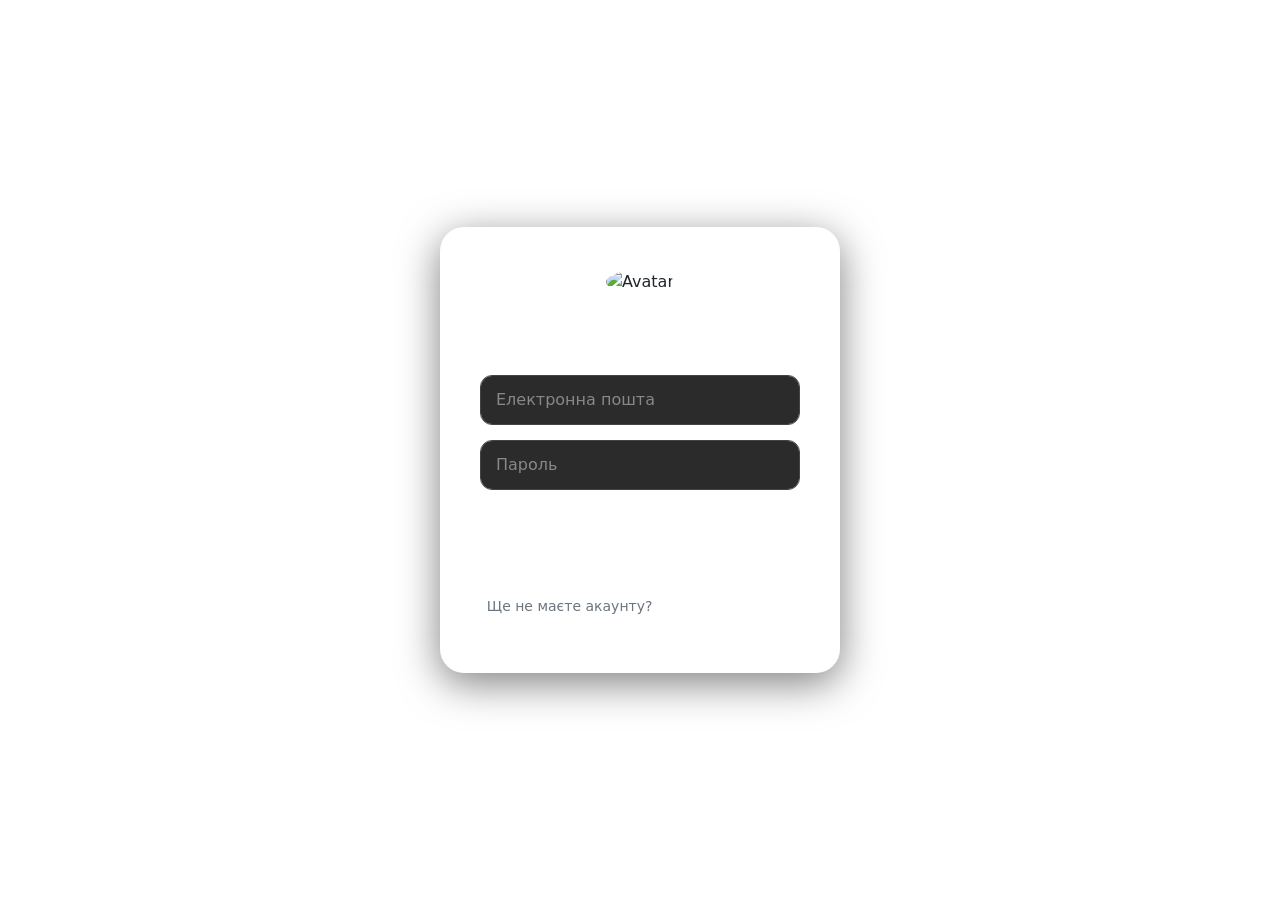
==== frontend/pages/auth.html @ 02528162 "Merge main into feat/update-front; resolve sites.html conflict Keep logout modal from branch (requir" ====
<!DOCTYPE html>
<html lang="uk" data-theme="dark">
<head>
    <meta charset="UTF-8">
    <meta name="viewport" content="width=device-width, initial-scale=1.0">
    <title>Автентифікація | KPI Assistant</title>
    
    <link href="https://cdn.jsdelivr.net/npm/bootstrap@5.3.0/dist/css/bootstrap.min.css" rel="stylesheet">
    <link rel="stylesheet" href="https://cdn.jsdelivr.net/npm/bootstrap-icons@1.11.0/font/bootstrap-icons.css">
    <link rel="stylesheet" href="/static/css/style.css">

    <style>
        /* ГАРАНТОВАНЕ ВІДНОВЛЕННЯ СТИЛІВ ДЛЯ ЦІЄЇ СТОРІНКИ */
        body {
            background-color: var(--bg-color) !important;
            display: flex;
            align-items: center;
            justify-content: center;
            height: 100vh;
            margin: 0;
        }

        .auth-card {
            background-color: var(--sidebar-bg) !important;
            border: 1px solid var(--border-color) !important;
            padding: 2.5rem;
            border-radius: 24px;
            width: 100%;
            max-width: 400px;
            box-shadow: 0 10px 40px rgba(0,0,0,0.5);
            text-align: center;
        }

        /* Стиль полів вводу: темний фон, білий текст */
        .form-control {
            background-color: #2b2b2b !important;
            border: 1px solid #444 !important;
            color: white !important;
            padding: 12px 15px !important;
            border-radius: 12px !important;
            margin-bottom: 5px;
        }

        .form-control::placeholder {
            color: #888 !important;
        }

        .form-control:focus {
            border-color: var(--accent-color) !important;
            box-shadow: 0 0 0 0.25rem rgba(138, 79, 255, 0.25) !important;
        }

        /* Стиль фіолетової кнопки */
        .btn-auth {
            background-color: var(--accent-color) !important;
            color: white !important;
            width: 100%;
            padding: 14px;
            border: none !important;
            border-radius: 12px !important;
            font-weight: 600;
            margin-top: 15px;
            transition: 0.3s;
        }

        .btn-auth:hover {
            background-color: var(--accent-hover) !important;
            transform: translateY(-2px);
        }

        /* Повідомлення про помилки */
        .error-feedback {
            color: #ff5f5f;
            font-size: 0.85rem;
            text-align: left;
            margin-bottom: 10px;
            display: none; /* Показуємо через JS */
        }

        .is-invalid {
            border-color: #ff5f5f !important;
        }

        .input-group-container {
            margin-bottom: 15px;
        }
    </style>
</head>
<body>

<div class="auth-card">
    <img src="/static/images/avatar1.png" alt="Avatar" class="rounded-circle mb-3" width="80" height="80" style="border: 2px solid var(--accent-color); padding: 3px;">
    
    <h2 id="form-title" class="mb-4 fw-bold text-white">Вхід</h2>

    <!-- ФОРМА ВХОДУ -->
    <form id="signin-form">
        <div class="input-group-container">
            <input type="email" class="form-control" id="signin-email" placeholder="Електронна пошта" required>
            <div id="signin-email-err" class="error-feedback"></div>
        </div>
        <div class="input-group-container">
            <input type="password" class="form-control" id="signin-password" placeholder="Пароль" required>
            <div id="signin-pass-err" class="error-feedback"></div>
        </div>
        <button type="submit" class="btn btn-auth">Увійти</button>
    </form>

    <!-- ФОРМА РЕЄСТРАЦІЇ -->
    <form id="signup-form" class="d-none">
        <div class="input-group-container">
            <input type="text" class="form-control" id="signup-username" placeholder="Ім'я користувача" required>
            <div id="signup-user-err" class="error-feedback"></div>
        </div>
        <div class="input-group-container">
            <input type="email" class="form-control" id="signup-email" placeholder="Email" required>
            <div id="signup-email-err" class="error-feedback"></div>
        </div>
        <div class="input-group-container">
            <input type="password" class="form-control" id="signup-password" placeholder="Пароль (мін. 6 симв.)" required>
            <div id="signup-pass-err" class="error-feedback"></div>
        </div>
        <div class="input-group-container">
            <input type="password" class="form-control" id="signup-confirm" placeholder="Повторіть пароль" required>
            <div id="signup-confirm-err" class="error-feedback"></div>
        </div>
        <button type="submit" class="btn btn-auth">Створити акаунт</button>
    </form>

    <p class="mt-4 text-secondary small" id="toggle-text">
        Ще не маєте акаунту? <a href="#" id="toggle-link" class="text-white text-decoration-none fw-bold">Зареєструватися</a>
    </p>
</div>

<script src="https://cdn.jsdelivr.net/npm/bootstrap@5.3.0/dist/js/bootstrap.bundle.min.js"></script>
<script>
    const toggleLink = document.getElementById("toggle-link");
    const title = document.getElementById("form-title");
    const toggleText = document.getElementById("toggle-text");
    const signInForm = document.getElementById("signin-form");
    const signUpForm = document.getElementById("signup-form");

    function showError(inputId, errId, msg) {
        const input = document.getElementById(inputId);
        const errDiv = document.getElementById(errId);
        if (input && errDiv) {
            input.classList.add("is-invalid");
            errDiv.textContent = msg;
            errDiv.style.display = "block";
        }
    }

    function clearErrors() {
        document.querySelectorAll('.form-control').forEach(i => i.classList.remove('is-invalid'));
        document.querySelectorAll('.error-feedback').forEach(d => d.style.display = 'none');
    }

    toggleLink.addEventListener("click", (e) => {
        e.preventDefault();
        clearErrors();
        const isLogin = !signInForm.classList.contains("d-none");
        if (isLogin) {
            signInForm.classList.add("d-none"); signUpForm.classList.remove("d-none");
            title.textContent = "Реєстрація";
            toggleText.innerHTML = 'Вже є акаунт? <a href="#" id="toggle-link" class="text-white text-decoration-none fw-bold">Увійти</a>';
        } else {
            signInForm.classList.remove("d-none"); signUpForm.classList.add("d-none");
            title.textContent = "Вхід";
            toggleText.innerHTML = 'Ще не маєте акаунту? <a href="#" id="toggle-link" class="text-white text-decoration-none fw-bold">Зареєструватися</a>';
        }
        document.getElementById("toggle-link").onclick = (ev) => { ev.preventDefault(); toggleLink.click(); };
    });

    signInForm.addEventListener("submit", async (e) => {
        e.preventDefault();
        clearErrors();
        const email = document.getElementById("signin-email").value;
        const password = document.getElementById("signin-password").value;

        try {
            const response = await fetch("/api/users/login", {
                method: "POST",
                headers: { "Content-Type": "application/json" },
                body: JSON.stringify({ email, password }),
            });
            const result = await response.json();
            if (response.ok) {
                localStorage.setItem('user', JSON.stringify(result.user));
                window.location.href = "/chat";
            } else {
                if (result.detail.includes("email") || result.detail.includes("found")) {
                    showError("signin-email", "signin-email-err", "Користувача не знайдено");
                } else {
                    showError("signin-password", "signin-pass-err", "Неправильний пароль");
                }
            }
        } catch(err) { console.log(err); }
    });

    signUpForm.addEventListener("submit", async (e) => {
        e.preventDefault();
        clearErrors();
        const username = document.getElementById("signup-username").value;
        const email = document.getElementById("signup-email").value;
        const password = document.getElementById("signup-password").value;
        const confirm = document.getElementById("signup-confirm").value;

        let hasError = false;
        if (password.length < 6) {
            showError("signup-password", "signup-pass-err", "Пароль має бути мін. 6 символів");
            hasError = true;
        }
        if (password !== confirm) {
            showError("signup-confirm", "signup-confirm-err", "Паролі не збігаються");
            hasError = true;
        }
        if (hasError) return;

        try {
            const response = await fetch("/api/users/register", {
                method: "POST",
                headers: { "Content-Type": "application/json" },
                body: JSON.stringify({ username, email, password }),
            });
            const result = await response.json();
            if (response.ok) {
                alert("Успішно! Тепер увійдіть.");
                location.reload();
            } else {
                if (result.detail.includes("Email")) {
                    showError("signup-email", "signup-email-err", "Цей Email вже зайнятий");
                } else {
                    showError("signup-username", "signup-user-err", "Помилка реєстрації");
                }
            }
        } catch(err) { console.log(err); }
    });
</script>
</body>
</html>
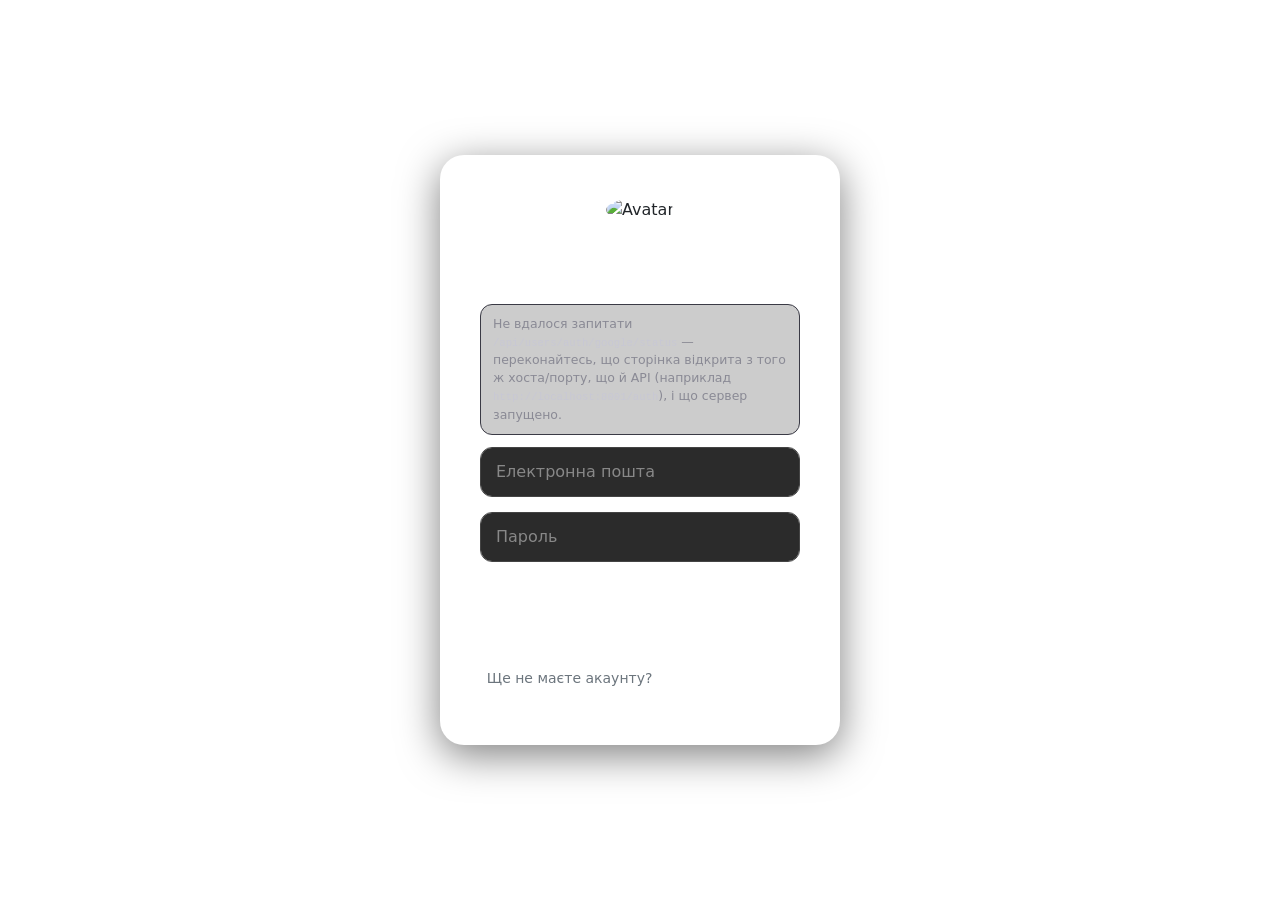
==== commit 30339060: "feat: implement Google OAuth authentication flow, including frontend integration and backend handlin" ====
--- a/frontend/pages/auth.html
+++ b/frontend/pages/auth.html
@@ -84,6 +84,68 @@
         .input-group-container {
             margin-bottom: 15px;
         }
+
+        .auth-divider {
+            display: flex;
+            align-items: center;
+            gap: 12px;
+            color: #888;
+            font-size: 0.8rem;
+            margin: 1.25rem 0 1rem;
+        }
+        /* «або» після кнопки «Увійти», перед Google */
+        .auth-divider.auth-divider--below-primary {
+            margin-top: 1.15rem;
+            margin-bottom: 0.85rem;
+        }
+        .auth-divider::before,
+        .auth-divider::after {
+            content: "";
+            flex: 1;
+            height: 1px;
+            background: var(--border-color, #444);
+        }
+
+        .btn-google {
+            display: none;
+            width: 100%;
+            align-items: center;
+            justify-content: center;
+            gap: 10px;
+            padding: 12px 14px;
+            border-radius: 12px;
+            border: 1px solid #444 !important;
+            background: #2b2b2b !important;
+            color: #fff !important;
+            font-weight: 600;
+            text-decoration: none;
+            transition: background 0.2s, border-color 0.2s;
+        }
+        .btn-google:hover {
+            background: #353535 !important;
+            border-color: #666 !important;
+            color: #fff !important;
+        }
+        .btn-google.is-visible {
+            display: inline-flex;
+        }
+
+        #google-oauth-hint {
+            display: none;
+            font-size: 0.78rem;
+            line-height: 1.45;
+            color: #8a8a95;
+            text-align: left;
+            margin: 0 0 0.75rem;
+            padding: 10px 12px;
+            border-radius: 12px;
+            border: 1px solid #3a3a45;
+            background: rgba(0, 0, 0, 0.2);
+        }
+        #google-oauth-hint code {
+            font-size: 0.85em;
+            color: #c8c8d4;
+        }
     </style>
 </head>
 <body>
@@ -93,6 +155,15 @@
     
     <h2 id="form-title" class="mb-4 fw-bold text-white">Вхід</h2>
 
+    <p id="google-oauth-hint" aria-live="polite">
+        Кнопки «через Google» тут немає, доки бекенд не бачить ключі OAuth.
+        Додайте у файл <code>.env</code> змінні <code>GOOGLE_CLIENT_ID</code> та
+        <code>GOOGLE_CLIENT_SECRET</code> (з Google Cloud Console), перезапустіть
+        сервер і оновіть сторінку. Окремої кнопки «Chrome» не потрібно — після
+        натискання «Продовжити з Google» вхід відбувається у вашому браузері
+        (зокрема Chrome). Деталі — у README, розділ «Вхід через Google».
+    </p>
+
     <!-- ФОРМА ВХОДУ -->
     <form id="signin-form">
         <div class="input-group-container">
@@ -103,8 +174,21 @@
             <input type="password" class="form-control" id="signin-password" placeholder="Пароль" required>
             <div id="signin-pass-err" class="error-feedback"></div>
         </div>
+        <div id="signin-server-err" class="error-feedback" style="display: none;"></div>
         <button type="submit" class="btn btn-auth">Увійти</button>
     </form>
+
+    <div id="google-oauth-below">
+        <div
+            id="google-divider"
+            class="auth-divider auth-divider--below-primary"
+            style="display: none;"
+        >або</div>
+        <a id="google-signin-btn" class="btn-google" href="/api/users/auth/google/start">
+            <i class="bi bi-google"></i>
+            Продовжити з Google
+        </a>
+    </div>
 
     <!-- ФОРМА РЕЄСТРАЦІЇ -->
     <form id="signup-form" class="d-none">
@@ -134,6 +218,58 @@
 
 <script src="https://cdn.jsdelivr.net/npm/bootstrap@5.3.0/dist/js/bootstrap.bundle.min.js"></script>
 <script>
+    (async function initGoogleButton() {
+        const btn = document.getElementById("google-signin-btn");
+        const divider = document.getElementById("google-divider");
+        const hint = document.getElementById("google-oauth-hint");
+        if (!btn || !divider) return;
+        try {
+            const r = await fetch("/api/users/auth/google/status");
+            const j = await r.json();
+            if (j && j.enabled) {
+                btn.classList.add("is-visible");
+                divider.style.display = "flex";
+                if (hint) hint.style.display = "none";
+            } else if (hint) {
+                hint.style.display = "block";
+            }
+        } catch (_) {
+            if (hint) {
+                hint.innerHTML =
+                    "Не вдалося запитати <code>/api/users/auth/google/status</code> — переконайтесь, що сторінка відкрита з того ж хоста/порту, що й API (наприклад <code>http://localhost:8001/auth</code>), і що сервер запущено.";
+                hint.style.display = "block";
+            }
+        }
+    })();
+
+    const OAUTH_ERR_UK = {
+        access_denied: "Вхід скасовано або Google не надав доступ.",
+        missing_code: "Некоректна відповідь від Google. Спробуйте ще раз.",
+        not_configured: "Сервер не налаштовано для Google-входу.",
+        invalid_state: "Закінчився час сесії OAuth. Спробуйте ще раз.",
+        token_exchange: "Не вдалося обміняти код на токен (перевірте Client Secret і redirect URI).",
+        no_access_token: "Google не повернув токен доступу.",
+        userinfo: "Не вдалося отримати профіль з Google.",
+        network: "Помилка мережі під час звернення до Google.",
+        no_email: "У Google-акаунта немає підтвердженої пошти.",
+        email_not_verified: "Підтвердіть email у Google і спробуйте знову.",
+        email_linked_other_google: "Ця пошта вже прив’язана до іншого Google-акаунта.",
+        create_failed: "Не вдалося створити користувача. Спробуйте пізніше.",
+    };
+
+    const q = new URLSearchParams(window.location.search);
+    const oauthErr = q.get("oauth_error");
+    if (oauthErr) {
+        const serverEl = document.getElementById("signin-server-err");
+        if (serverEl) {
+            serverEl.textContent =
+                OAUTH_ERR_UK[oauthErr] ||
+                "Помилка входу через Google: " + oauthErr;
+            serverEl.style.display = "block";
+        }
+        window.history.replaceState({}, "", "/auth");
+    }
+
     const toggleLink = document.getElementById("toggle-link");
     const title = document.getElementById("form-title");
     const toggleText = document.getElementById("toggle-text");
@@ -152,21 +288,33 @@
 
     function clearErrors() {
         document.querySelectorAll('.form-control').forEach(i => i.classList.remove('is-invalid'));
-        document.querySelectorAll('.error-feedback').forEach(d => d.style.display = 'none');
+        document.querySelectorAll('.error-feedback').forEach(d => { d.style.display = 'none'; d.textContent = ''; });
+    }
+
+    function detailToString(detail) {
+        if (detail == null) return '';
+        if (typeof detail === 'string') return detail;
+        if (Array.isArray(detail)) {
+            return detail.map((x) => (x && x.msg) || JSON.stringify(x)).join('; ');
+        }
+        return String(detail);
     }
 
     toggleLink.addEventListener("click", (e) => {
         e.preventDefault();
         clearErrors();
         const isLogin = !signInForm.classList.contains("d-none");
+        const googleBelow = document.getElementById("google-oauth-below");
         if (isLogin) {
             signInForm.classList.add("d-none"); signUpForm.classList.remove("d-none");
             title.textContent = "Реєстрація";
             toggleText.innerHTML = 'Вже є акаунт? <a href="#" id="toggle-link" class="text-white text-decoration-none fw-bold">Увійти</a>';
+            if (googleBelow) googleBelow.classList.add("d-none");
         } else {
             signInForm.classList.remove("d-none"); signUpForm.classList.add("d-none");
             title.textContent = "Вхід";
             toggleText.innerHTML = 'Ще не маєте акаунту? <a href="#" id="toggle-link" class="text-white text-decoration-none fw-bold">Зареєструватися</a>';
+            if (googleBelow) googleBelow.classList.remove("d-none");
         }
         document.getElementById("toggle-link").onclick = (ev) => { ev.preventDefault(); toggleLink.click(); };
     });
@@ -183,18 +331,48 @@
                 headers: { "Content-Type": "application/json" },
                 body: JSON.stringify({ email, password }),
             });
-            const result = await response.json();
+            let result = {};
+            try {
+                result = await response.json();
+            } catch (_) {
+                /* не JSON (рідко) */
+            }
+            const detailStr = detailToString(result.detail);
+
             if (response.ok) {
                 localStorage.setItem('user', JSON.stringify(result.user));
+                if (result.access_token) {
+                    localStorage.setItem('access_token', result.access_token);
+                }
                 window.location.href = "/chat";
+                return;
+            }
+
+            if (response.status >= 500) {
+                const serverEl = document.getElementById("signin-server-err");
+                if (serverEl) {
+                    serverEl.textContent =
+                        "Помилка на сервері під час входу (наприклад, застарілий формат пароля в базі). Спробуйте ще раз або зареєструйте новий акаунт. Деталі: "
+                        + (detailStr || response.statusText || "без опису");
+                    serverEl.style.display = "block";
+                }
+                return;
+            }
+
+            const low = detailStr.toLowerCase();
+            if (low.includes("email") || low.includes("found")) {
+                showError("signin-email", "signin-email-err", "Користувача не знайдено");
             } else {
-                if (result.detail.includes("email") || result.detail.includes("found")) {
-                    showError("signin-email", "signin-email-err", "Користувача не знайдено");
-                } else {
-                    showError("signin-password", "signin-pass-err", "Неправильний пароль");
-                }
-            }
-        } catch(err) { console.log(err); }
+                showError("signin-password", "signin-pass-err", detailStr || "Невірна пошта або пароль");
+            }
+        } catch (err) {
+            const serverEl = document.getElementById("signin-server-err");
+            if (serverEl) {
+                serverEl.textContent = "Немає зв'язку з сервером. Перевірте мережу та спробуйте ще раз.";
+                serverEl.style.display = "block";
+            }
+            console.error(err);
+        }
     });
 
     signUpForm.addEventListener("submit", async (e) => {
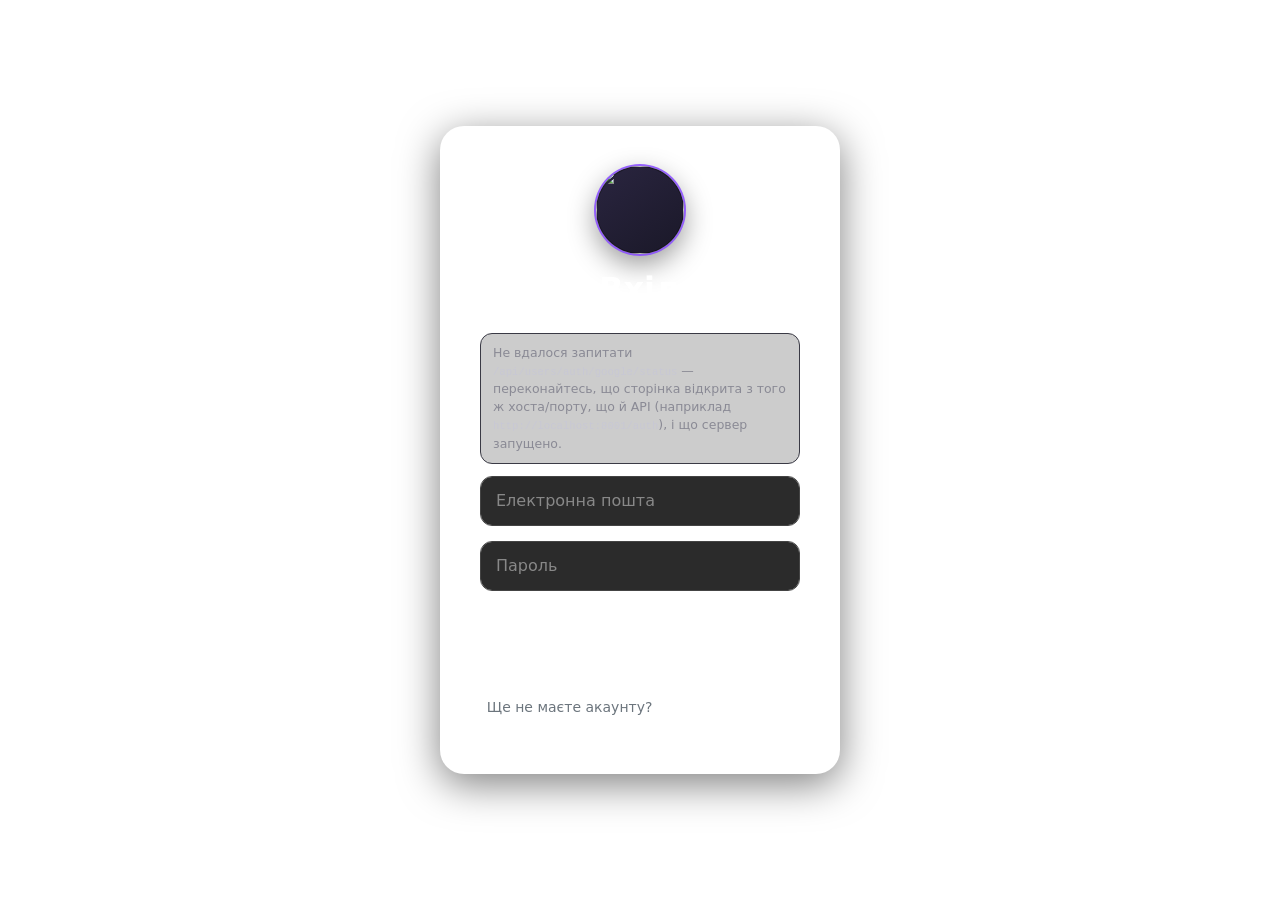
==== commit 929cac3c: "feat: add circular avatar component with enhanced styling for user profile display in authentication" ====
--- a/frontend/pages/auth.html
+++ b/frontend/pages/auth.html
@@ -83,6 +83,31 @@
 
         .input-group-container {
             margin-bottom: 15px;
+        }
+
+        /* Аватар: круг обрізається в обгортці; кільце — box-shadow (без «зубців» як у border на img) */
+        .auth-avatar-ring {
+            width: 88px;
+            height: 88px;
+            margin: 0 auto 1rem;
+            border-radius: 50%;
+            overflow: hidden;
+            box-shadow:
+                0 0 0 2px rgba(138, 79, 255, 0.88),
+                0 0 0 1px rgba(0, 0, 0, 0.35) inset,
+                0 10px 28px rgba(0, 0, 0, 0.42);
+            background: linear-gradient(145deg, #2a2540 0%, #1a1828 100%);
+        }
+        .auth-avatar-ring img {
+            width: 100%;
+            height: 100%;
+            object-fit: contain;
+            object-position: center center;
+            display: block;
+            transform: translateZ(0);
+            transform-origin: center center;
+            -webkit-backface-visibility: hidden;
+            backface-visibility: hidden;
         }
 
         .auth-divider {
@@ -151,7 +176,16 @@
 <body>
 
 <div class="auth-card">
-    <img src="/static/images/avatar1.png" alt="Avatar" class="rounded-circle mb-3" width="80" height="80" style="border: 2px solid var(--accent-color); padding: 3px;">
+    <div class="auth-avatar-ring" aria-hidden="true">
+        <img
+            src="/static/images/avatar1.png"
+            alt=""
+            width="176"
+            height="176"
+            decoding="async"
+            fetchpriority="low"
+        >
+    </div>
     
     <h2 id="form-title" class="mb-4 fw-bold text-white">Вхід</h2>
 
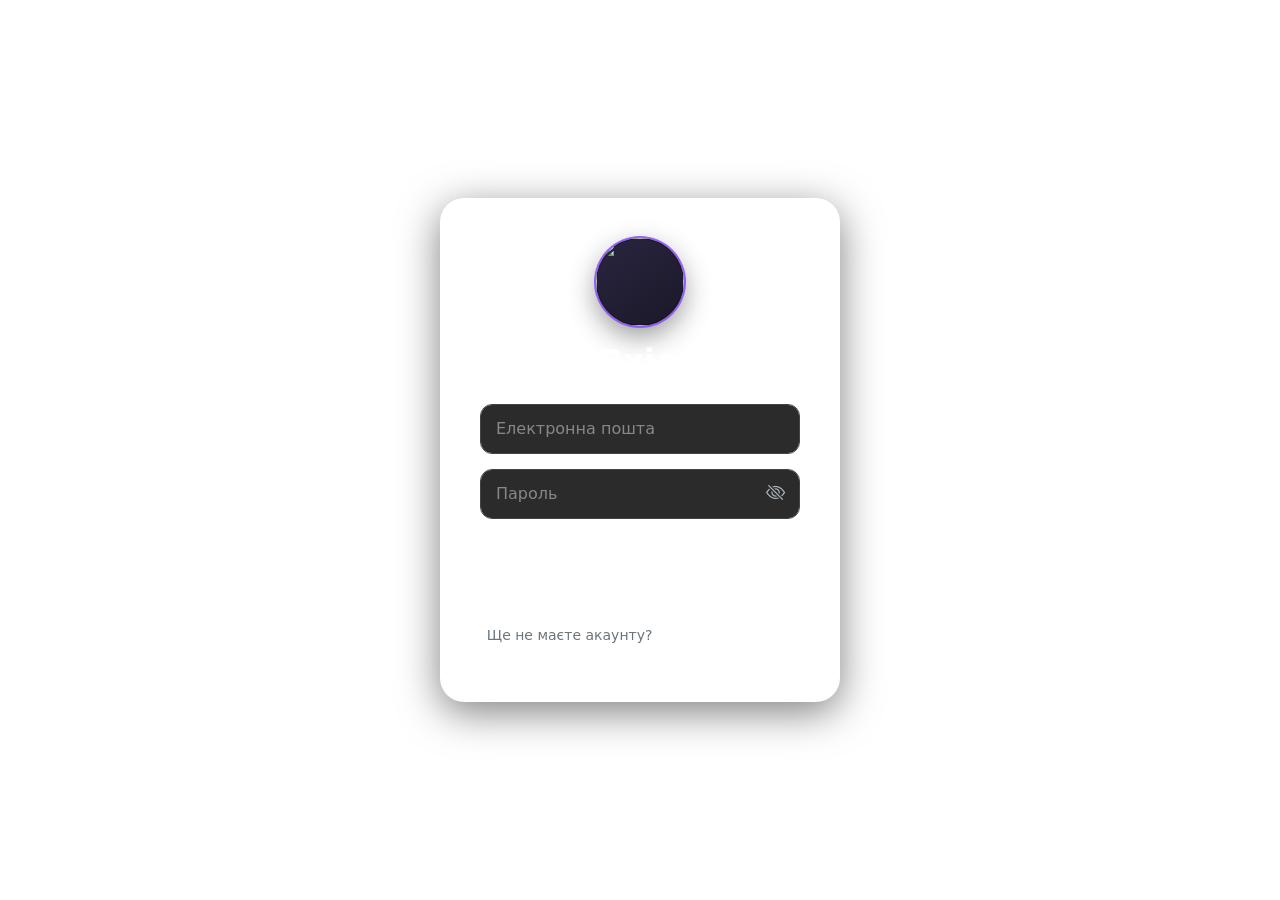
==== commit 5f68c2ba: "feat: implement new front-end structure and layout for improved user experience" ====
--- a/frontend/pages/auth.html
+++ b/frontend/pages/auth.html
@@ -31,7 +31,6 @@
             text-align: center;
         }
 
-        /* Стиль полів вводу: темний фон, білий текст */
         .form-control {
             background-color: #2b2b2b !important;
             border: 1px solid #444 !important;
@@ -50,7 +49,6 @@
             box-shadow: 0 0 0 0.25rem rgba(138, 79, 255, 0.25) !important;
         }
 
-        /* Стиль фіолетової кнопки */
         .btn-auth {
             background-color: var(--accent-color) !important;
             color: white !important;
@@ -68,13 +66,12 @@
             transform: translateY(-2px);
         }
 
-        /* Повідомлення про помилки */
         .error-feedback {
             color: #ff5f5f;
             font-size: 0.85rem;
             text-align: left;
             margin-bottom: 10px;
-            display: none; /* Показуємо через JS */
+            display: none;
         }
 
         .is-invalid {
@@ -85,7 +82,6 @@
             margin-bottom: 15px;
         }
 
-        /* Аватар: круг обрізається в обгортці; кільце — box-shadow (без «зубців» як у border на img) */
         .auth-avatar-ring {
             width: 88px;
             height: 88px;
@@ -117,11 +113,6 @@
             color: #888;
             font-size: 0.8rem;
             margin: 1.25rem 0 1rem;
-        }
-        /* «або» після кнопки «Увійти», перед Google */
-        .auth-divider.auth-divider--below-primary {
-            margin-top: 1.15rem;
-            margin-bottom: 0.85rem;
         }
         .auth-divider::before,
         .auth-divider::after {
@@ -167,35 +158,137 @@
             border: 1px solid #3a3a45;
             background: rgba(0, 0, 0, 0.2);
         }
-        #google-oauth-hint code {
-            font-size: 0.85em;
-            color: #c8c8d4;
-        }
+
+        .input-group-container {
+            position: relative !important;
+            width: 100% !important;
+            margin-bottom: 15px !important;
+        }
+
+        .password-toggle-icon {
+            position: absolute !important;
+            right: 15px !important;
+            top: 24px !important; 
+            transform: translateY(-50%) !important;
+            cursor: pointer !important;
+            color: #adb5bd !important;
+            font-size: 1.2rem !important;
+            z-index: 100 !important;
+        }
+
+        .form-control[type="password"], 
+        .form-control[type="text"] {
+            padding-right: 45px !important;
+        }
+
+        input:-webkit-autofill {
+            -webkit-text-fill-color: white !important;
+            -webkit-box-shadow: 0 0 0px 1000px #2b2b2b inset !important;
+        }
+
+        /* --- СТИЛІ ДЛЯ НОВОГО МОДАЛЬНОГО ВІКНА В СТИЛІ "ВИХІД" --- */
+        .modal-overlay {
+            position: fixed;
+            top: 0; left: 0; width: 100%; height: 100%;
+            background: rgba(0, 0, 0, 0.8);
+            display: none; /* Показуємо через JS */
+            justify-content: center;
+            align-items: center;
+            z-index: 2000;
+        }
+
+        .custom-modal {
+            background: #1e1e1e;
+            width: 400px;
+            border-radius: 14px;
+            border: 1px solid #333;
+            overflow: hidden;
+            box-shadow: 0 20px 40px rgba(0,0,0,0.6);
+        }
+
+        .modal-header-custom {
+            padding: 15px 20px;
+            display: flex;
+            justify-content: space-between;
+            align-items: center;
+            border-bottom: 1px solid #333;
+        }
+
+        .modal-header-custom h5 {
+            margin: 0; color: white; font-size: 1.1rem;
+        }
+
+        .modal-body-custom {
+            padding: 20px;
+            color: #bbb;
+            font-size: 1rem;
+            text-align: left;
+        }
+
+        .modal-footer-custom {
+            padding: 12px 20px;
+            background: #181818;
+            display: flex;
+            justify-content: flex-end;
+            gap: 10px;
+        }
+
+        .btn-modal-ok {
+            background-color: var(--accent-color) !important;
+            color: white; border: none; padding: 8px 25px; border-radius: 8px; font-weight: 600; cursor: pointer;
+        }
+      /* 1. Прибираємо білий фон при автозаповненні Chrome/Safari */
+input:-webkit-autofill,
+input:-webkit-autofill:hover, 
+input:-webkit-autofill:focus, 
+input:-webkit-autofill:active {
+    /* Текст стає білим */
+    -webkit-text-fill-color: white !important;
+    /* Замінюємо білий фон внутрішньою тінню потрібного кольору (#2b2b2b — ваш темний фон) */
+    -webkit-box-shadow: 0 0 0px 1000px #2b2b2b inset !important;
+    /* Колір курсору */
+    caret-color: white !important;
+}
+
+/* 2. Додатково фіксуємо фокус, щоб при натисканні поле теж не ставало світлим */
+.form-control:focus {
+    background-color: #2b2b2b !important;
+    color: white !important;
+}
+
+/* 3. Для Firefox (якщо актуально) */
+input:filter(autofill) {
+    background-color: #2b2b2b !important;
+}  
     </style>
 </head>
 <body>
 
+<!-- HTML НОВОЇ МОДАЛКИ -->
+<div id="success-modal" class="modal-overlay">
+    <div class="custom-modal">
+        <div class="modal-header-custom">
+            <h5>Реєстрація</h5>
+            <i class="bi bi-x-lg" style="cursor:pointer; color: #888;" onclick="closeModal()"></i>
+        </div>
+        <div class="modal-body-custom">
+            Ви успішно зареєструвалися! Тепер ви можете увійти у свій акаунт.
+        </div>
+        <div class="modal-footer-custom">
+            <button class="btn-modal-ok" onclick="closeModal()">OK</button>
+        </div>
+    </div>
+</div>
+
 <div class="auth-card">
     <div class="auth-avatar-ring" aria-hidden="true">
-        <img
-            src="/static/images/avatar1.png"
-            alt=""
-            width="176"
-            height="176"
-            decoding="async"
-            fetchpriority="low"
-        >
+        <img src="/static/images/avatar1.png" alt="" width="176" height="176">
     </div>
     
     <h2 id="form-title" class="mb-4 fw-bold text-white">Вхід</h2>
 
     <p id="google-oauth-hint" aria-live="polite">
-        Кнопки «через Google» тут немає, доки бекенд не бачить ключі OAuth.
-        Додайте у файл <code>.env</code> змінні <code>GOOGLE_CLIENT_ID</code> та
-        <code>GOOGLE_CLIENT_SECRET</code> (з Google Cloud Console), перезапустіть
-        сервер і оновіть сторінку. Окремої кнопки «Chrome» не потрібно — після
-        натискання «Продовжити з Google» вхід відбувається у вашому браузері
-        (зокрема Chrome). Деталі — у README, розділ «Вхід через Google».
+        Кнопки «через Google» тут немає, доки бекенд не бачить ключі OAuth...
     </p>
 
     <!-- ФОРМА ВХОДУ -->
@@ -206,6 +299,7 @@
         </div>
         <div class="input-group-container">
             <input type="password" class="form-control" id="signin-password" placeholder="Пароль" required>
+            <i class="bi bi-eye-slash password-toggle-icon" id="toggle-signin-password"></i>
             <div id="signin-pass-err" class="error-feedback"></div>
         </div>
         <div id="signin-server-err" class="error-feedback" style="display: none;"></div>
@@ -213,14 +307,9 @@
     </form>
 
     <div id="google-oauth-below">
-        <div
-            id="google-divider"
-            class="auth-divider auth-divider--below-primary"
-            style="display: none;"
-        >або</div>
+        <div id="google-divider" class="auth-divider auth-divider--below-primary" style="display: none;">або</div>
         <a id="google-signin-btn" class="btn-google" href="/api/users/auth/google/start">
-            <i class="bi bi-google"></i>
-            Продовжити з Google
+            <i class="bi bi-google"></i> Продовжити з Google
         </a>
     </div>
 
@@ -236,10 +325,12 @@
         </div>
         <div class="input-group-container">
             <input type="password" class="form-control" id="signup-password" placeholder="Пароль (мін. 6 симв.)" required>
+            <i class="bi bi-eye-slash password-toggle-icon" id="toggle-signup-password"></i>
             <div id="signup-pass-err" class="error-feedback"></div>
         </div>
         <div class="input-group-container">
             <input type="password" class="form-control" id="signup-confirm" placeholder="Повторіть пароль" required>
+            <i class="bi bi-eye-slash password-toggle-icon" id="toggle-signup-confirm"></i>
             <div id="signup-confirm-err" class="error-feedback"></div>
         </div>
         <button type="submit" class="btn btn-auth">Створити акаунт</button>
@@ -252,6 +343,10 @@
 
 <script src="https://cdn.jsdelivr.net/npm/bootstrap@5.3.0/dist/js/bootstrap.bundle.min.js"></script>
 <script>
+    // ФУНКЦІЇ МОДАЛКИ
+    function openModal() { document.getElementById('success-modal').style.display = 'flex'; }
+    function closeModal() { document.getElementById('success-modal').style.display = 'none'; location.reload(); }
+
     (async function initGoogleButton() {
         const btn = document.getElementById("google-signin-btn");
         const divider = document.getElementById("google-divider");
@@ -267,13 +362,7 @@
             } else if (hint) {
                 hint.style.display = "block";
             }
-        } catch (_) {
-            if (hint) {
-                hint.innerHTML =
-                    "Не вдалося запитати <code>/api/users/auth/google/status</code> — переконайтесь, що сторінка відкрита з того ж хоста/порту, що й API (наприклад <code>http://localhost:8001/auth</code>), і що сервер запущено.";
-                hint.style.display = "block";
-            }
-        }
+        } catch (_) {}
     })();
 
     const OAUTH_ERR_UK = {
@@ -281,7 +370,7 @@
         missing_code: "Некоректна відповідь від Google. Спробуйте ще раз.",
         not_configured: "Сервер не налаштовано для Google-входу.",
         invalid_state: "Закінчився час сесії OAuth. Спробуйте ще раз.",
-        token_exchange: "Не вдалося обміняти код на токен (перевірте Client Secret і redirect URI).",
+        token_exchange: "Не вдалося обміняти код на токен.",
         no_access_token: "Google не повернув токен доступу.",
         userinfo: "Не вдалося отримати профіль з Google.",
         network: "Помилка мережі під час звернення до Google.",
@@ -296,9 +385,7 @@
     if (oauthErr) {
         const serverEl = document.getElementById("signin-server-err");
         if (serverEl) {
-            serverEl.textContent =
-                OAUTH_ERR_UK[oauthErr] ||
-                "Помилка входу через Google: " + oauthErr;
+            serverEl.textContent = OAUTH_ERR_UK[oauthErr] || "Помилка входу через Google: " + oauthErr;
             serverEl.style.display = "block";
         }
         window.history.replaceState({}, "", "/auth");
@@ -358,55 +445,21 @@
         clearErrors();
         const email = document.getElementById("signin-email").value;
         const password = document.getElementById("signin-password").value;
-
         try {
             const response = await fetch("/api/users/login", {
                 method: "POST",
                 headers: { "Content-Type": "application/json" },
                 body: JSON.stringify({ email, password }),
             });
-            let result = {};
-            try {
-                result = await response.json();
-            } catch (_) {
-                /* не JSON (рідко) */
-            }
-            const detailStr = detailToString(result.detail);
-
+            let result = await response.json();
             if (response.ok) {
                 localStorage.setItem('user', JSON.stringify(result.user));
-                if (result.access_token) {
-                    localStorage.setItem('access_token', result.access_token);
-                }
+                if (result.access_token) localStorage.setItem('access_token', result.access_token);
                 window.location.href = "/chat";
                 return;
             }
-
-            if (response.status >= 500) {
-                const serverEl = document.getElementById("signin-server-err");
-                if (serverEl) {
-                    serverEl.textContent =
-                        "Помилка на сервері під час входу (наприклад, застарілий формат пароля в базі). Спробуйте ще раз або зареєструйте новий акаунт. Деталі: "
-                        + (detailStr || response.statusText || "без опису");
-                    serverEl.style.display = "block";
-                }
-                return;
-            }
-
-            const low = detailStr.toLowerCase();
-            if (low.includes("email") || low.includes("found")) {
-                showError("signin-email", "signin-email-err", "Користувача не знайдено");
-            } else {
-                showError("signin-password", "signin-pass-err", detailStr || "Невірна пошта або пароль");
-            }
-        } catch (err) {
-            const serverEl = document.getElementById("signin-server-err");
-            if (serverEl) {
-                serverEl.textContent = "Немає зв'язку з сервером. Перевірте мережу та спробуйте ще раз.";
-                serverEl.style.display = "block";
-            }
-            console.error(err);
-        }
+            showError("signin-password", "signin-pass-err", "Невірна пошта або пароль");
+        } catch (err) { console.error(err); }
     });
 
     signUpForm.addEventListener("submit", async (e) => {
@@ -417,16 +470,14 @@
         const password = document.getElementById("signup-password").value;
         const confirm = document.getElementById("signup-confirm").value;
 
-        let hasError = false;
         if (password.length < 6) {
             showError("signup-password", "signup-pass-err", "Пароль має бути мін. 6 символів");
-            hasError = true;
+            return;
         }
         if (password !== confirm) {
             showError("signup-confirm", "signup-confirm-err", "Паролі не збігаються");
-            hasError = true;
-        }
-        if (hasError) return;
+            return;
+        }
 
         try {
             const response = await fetch("/api/users/register", {
@@ -436,10 +487,11 @@
             });
             const result = await response.json();
             if (response.ok) {
-                alert("Успішно! Тепер увійдіть.");
-                location.reload();
+                // ТУТ ЗАМІНЕНО ALERT НА МОДАЛКУ
+                openModal();
             } else {
-                if (result.detail.includes("Email")) {
+                const det = detailToString(result.detail);
+                if (det.includes("Email")) {
                     showError("signup-email", "signup-email-err", "Цей Email вже зайнятий");
                 } else {
                     showError("signup-username", "signup-user-err", "Помилка реєстрації");
@@ -447,6 +499,22 @@
             }
         } catch(err) { console.log(err); }
     });
+
+    function initPasswordToggle(inputId, iconId) {
+        const input = document.getElementById(inputId);
+        const icon = document.getElementById(iconId);
+        if (input && icon) {
+            icon.addEventListener('click', () => {
+                const isPassword = input.type === 'password';
+                input.type = isPassword ? 'text' : 'password';
+                icon.classList.toggle('bi-eye');
+                icon.classList.toggle('bi-eye-slash');
+            });
+        }
+    }
+    initPasswordToggle('signin-password', 'toggle-signin-password');
+    initPasswordToggle('signup-password', 'toggle-signup-password');
+    initPasswordToggle('signup-confirm', 'toggle-signup-confirm');
 </script>
 </body>
 </html>
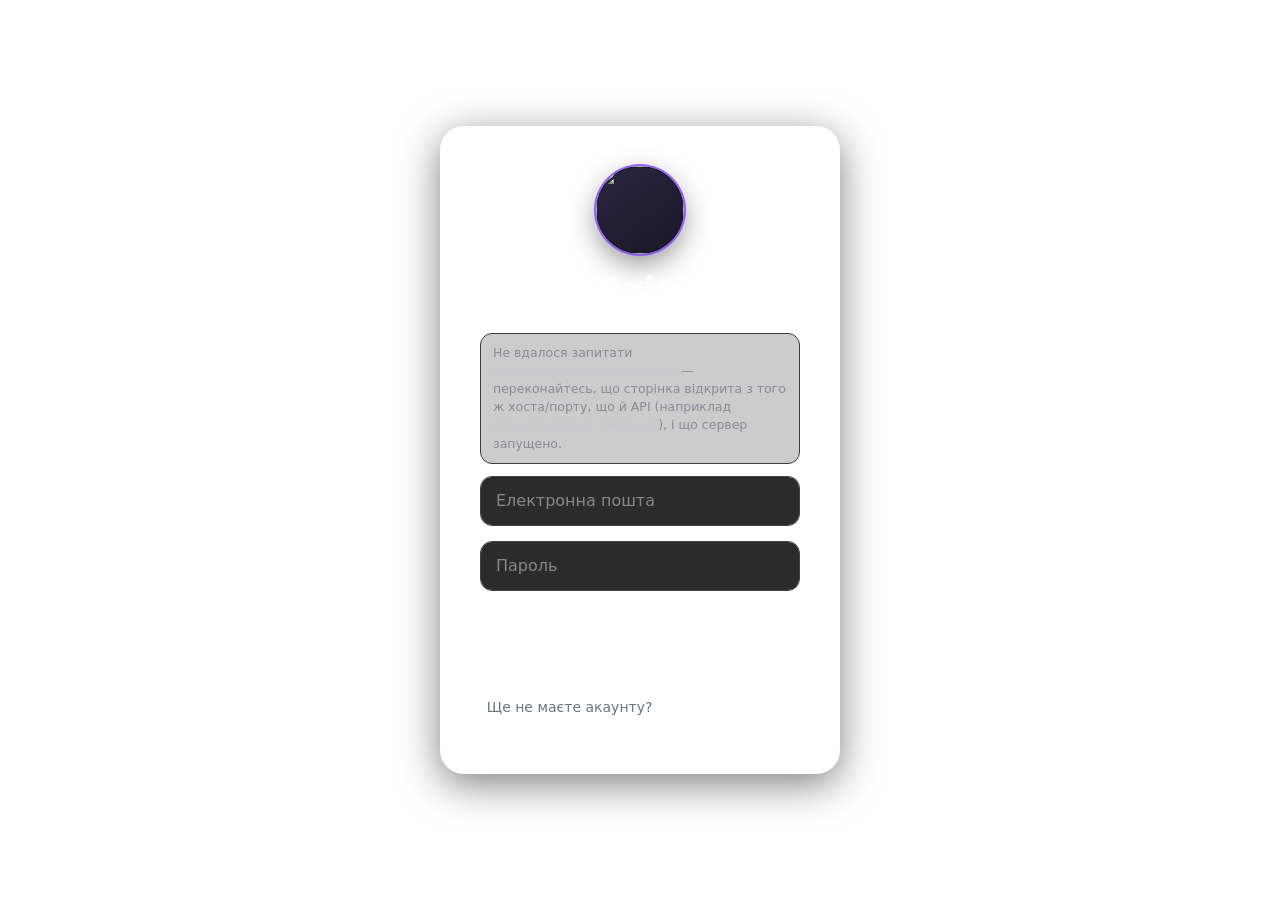
==== commit a0c45a80: "chore: update application port from 8000 to 6060 in Dockerfile, README, and documentation for consis" ====
--- a/frontend/pages/auth.html
+++ b/frontend/pages/auth.html
@@ -31,6 +31,7 @@
             text-align: center;
         }
 
+        /* Стиль полів вводу: темний фон, білий текст */
         .form-control {
             background-color: #2b2b2b !important;
             border: 1px solid #444 !important;
@@ -49,6 +50,7 @@
             box-shadow: 0 0 0 0.25rem rgba(138, 79, 255, 0.25) !important;
         }
 
+        /* Стиль фіолетової кнопки */
         .btn-auth {
             background-color: var(--accent-color) !important;
             color: white !important;
@@ -66,12 +68,13 @@
             transform: translateY(-2px);
         }
 
+        /* Повідомлення про помилки */
         .error-feedback {
             color: #ff5f5f;
             font-size: 0.85rem;
             text-align: left;
             margin-bottom: 10px;
-            display: none;
+            display: none; /* Показуємо через JS */
         }
 
         .is-invalid {
@@ -82,6 +85,7 @@
             margin-bottom: 15px;
         }
 
+        /* Аватар: круг обрізається в обгортці; кільце — box-shadow (без «зубців» як у border на img) */
         .auth-avatar-ring {
             width: 88px;
             height: 88px;
@@ -113,6 +117,11 @@
             color: #888;
             font-size: 0.8rem;
             margin: 1.25rem 0 1rem;
+        }
+        /* «або» після кнопки «Увійти», перед Google */
+        .auth-divider.auth-divider--below-primary {
+            margin-top: 1.15rem;
+            margin-bottom: 0.85rem;
         }
         .auth-divider::before,
         .auth-divider::after {
@@ -158,137 +167,35 @@
             border: 1px solid #3a3a45;
             background: rgba(0, 0, 0, 0.2);
         }
-
-        .input-group-container {
-            position: relative !important;
-            width: 100% !important;
-            margin-bottom: 15px !important;
-        }
-
-        .password-toggle-icon {
-            position: absolute !important;
-            right: 15px !important;
-            top: 24px !important; 
-            transform: translateY(-50%) !important;
-            cursor: pointer !important;
-            color: #adb5bd !important;
-            font-size: 1.2rem !important;
-            z-index: 100 !important;
-        }
-
-        .form-control[type="password"], 
-        .form-control[type="text"] {
-            padding-right: 45px !important;
-        }
-
-        input:-webkit-autofill {
-            -webkit-text-fill-color: white !important;
-            -webkit-box-shadow: 0 0 0px 1000px #2b2b2b inset !important;
-        }
-
-        /* --- СТИЛІ ДЛЯ НОВОГО МОДАЛЬНОГО ВІКНА В СТИЛІ "ВИХІД" --- */
-        .modal-overlay {
-            position: fixed;
-            top: 0; left: 0; width: 100%; height: 100%;
-            background: rgba(0, 0, 0, 0.8);
-            display: none; /* Показуємо через JS */
-            justify-content: center;
-            align-items: center;
-            z-index: 2000;
-        }
-
-        .custom-modal {
-            background: #1e1e1e;
-            width: 400px;
-            border-radius: 14px;
-            border: 1px solid #333;
-            overflow: hidden;
-            box-shadow: 0 20px 40px rgba(0,0,0,0.6);
-        }
-
-        .modal-header-custom {
-            padding: 15px 20px;
-            display: flex;
-            justify-content: space-between;
-            align-items: center;
-            border-bottom: 1px solid #333;
-        }
-
-        .modal-header-custom h5 {
-            margin: 0; color: white; font-size: 1.1rem;
-        }
-
-        .modal-body-custom {
-            padding: 20px;
-            color: #bbb;
-            font-size: 1rem;
-            text-align: left;
-        }
-
-        .modal-footer-custom {
-            padding: 12px 20px;
-            background: #181818;
-            display: flex;
-            justify-content: flex-end;
-            gap: 10px;
-        }
-
-        .btn-modal-ok {
-            background-color: var(--accent-color) !important;
-            color: white; border: none; padding: 8px 25px; border-radius: 8px; font-weight: 600; cursor: pointer;
-        }
-      /* 1. Прибираємо білий фон при автозаповненні Chrome/Safari */
-input:-webkit-autofill,
-input:-webkit-autofill:hover, 
-input:-webkit-autofill:focus, 
-input:-webkit-autofill:active {
-    /* Текст стає білим */
-    -webkit-text-fill-color: white !important;
-    /* Замінюємо білий фон внутрішньою тінню потрібного кольору (#2b2b2b — ваш темний фон) */
-    -webkit-box-shadow: 0 0 0px 1000px #2b2b2b inset !important;
-    /* Колір курсору */
-    caret-color: white !important;
-}
-
-/* 2. Додатково фіксуємо фокус, щоб при натисканні поле теж не ставало світлим */
-.form-control:focus {
-    background-color: #2b2b2b !important;
-    color: white !important;
-}
-
-/* 3. Для Firefox (якщо актуально) */
-input:filter(autofill) {
-    background-color: #2b2b2b !important;
-}  
+        #google-oauth-hint code {
+            font-size: 0.85em;
+            color: #c8c8d4;
+        }
     </style>
 </head>
 <body>
 
-<!-- HTML НОВОЇ МОДАЛКИ -->
-<div id="success-modal" class="modal-overlay">
-    <div class="custom-modal">
-        <div class="modal-header-custom">
-            <h5>Реєстрація</h5>
-            <i class="bi bi-x-lg" style="cursor:pointer; color: #888;" onclick="closeModal()"></i>
-        </div>
-        <div class="modal-body-custom">
-            Ви успішно зареєструвалися! Тепер ви можете увійти у свій акаунт.
-        </div>
-        <div class="modal-footer-custom">
-            <button class="btn-modal-ok" onclick="closeModal()">OK</button>
-        </div>
-    </div>
-</div>
-
 <div class="auth-card">
     <div class="auth-avatar-ring" aria-hidden="true">
-        <img src="/static/images/avatar1.png" alt="" width="176" height="176">
+        <img
+            src="/static/images/avatar1.png"
+            alt=""
+            width="176"
+            height="176"
+            decoding="async"
+            fetchpriority="low"
+        >
     </div>
     
     <h2 id="form-title" class="mb-4 fw-bold text-white">Вхід</h2>
 
     <p id="google-oauth-hint" aria-live="polite">
-        Кнопки «через Google» тут немає, доки бекенд не бачить ключі OAuth...
+        Кнопки «через Google» тут немає, доки бекенд не бачить ключі OAuth.
+        Додайте у файл <code>.env</code> змінні <code>GOOGLE_CLIENT_ID</code> та
+        <code>GOOGLE_CLIENT_SECRET</code> (з Google Cloud Console), перезапустіть
+        сервер і оновіть сторінку. Окремої кнопки «Chrome» не потрібно — після
+        натискання «Продовжити з Google» вхід відбувається у вашому браузері
+        (зокрема Chrome). Деталі — у README, розділ «Вхід через Google».
     </p>
 
     <!-- ФОРМА ВХОДУ -->
@@ -299,7 +206,6 @@
         </div>
         <div class="input-group-container">
             <input type="password" class="form-control" id="signin-password" placeholder="Пароль" required>
-            <i class="bi bi-eye-slash password-toggle-icon" id="toggle-signin-password"></i>
             <div id="signin-pass-err" class="error-feedback"></div>
         </div>
         <div id="signin-server-err" class="error-feedback" style="display: none;"></div>
@@ -307,9 +213,14 @@
     </form>
 
     <div id="google-oauth-below">
-        <div id="google-divider" class="auth-divider auth-divider--below-primary" style="display: none;">або</div>
+        <div
+            id="google-divider"
+            class="auth-divider auth-divider--below-primary"
+            style="display: none;"
+        >або</div>
         <a id="google-signin-btn" class="btn-google" href="/api/users/auth/google/start">
-            <i class="bi bi-google"></i> Продовжити з Google
+            <i class="bi bi-google"></i>
+            Продовжити з Google
         </a>
     </div>
 
@@ -325,12 +236,10 @@
         </div>
         <div class="input-group-container">
             <input type="password" class="form-control" id="signup-password" placeholder="Пароль (мін. 6 симв.)" required>
-            <i class="bi bi-eye-slash password-toggle-icon" id="toggle-signup-password"></i>
             <div id="signup-pass-err" class="error-feedback"></div>
         </div>
         <div class="input-group-container">
             <input type="password" class="form-control" id="signup-confirm" placeholder="Повторіть пароль" required>
-            <i class="bi bi-eye-slash password-toggle-icon" id="toggle-signup-confirm"></i>
             <div id="signup-confirm-err" class="error-feedback"></div>
         </div>
         <button type="submit" class="btn btn-auth">Створити акаунт</button>
@@ -343,10 +252,6 @@
 
 <script src="https://cdn.jsdelivr.net/npm/bootstrap@5.3.0/dist/js/bootstrap.bundle.min.js"></script>
 <script>
-    // ФУНКЦІЇ МОДАЛКИ
-    function openModal() { document.getElementById('success-modal').style.display = 'flex'; }
-    function closeModal() { document.getElementById('success-modal').style.display = 'none'; location.reload(); }
-
     (async function initGoogleButton() {
         const btn = document.getElementById("google-signin-btn");
         const divider = document.getElementById("google-divider");
@@ -362,7 +267,13 @@
             } else if (hint) {
                 hint.style.display = "block";
             }
-        } catch (_) {}
+        } catch (_) {
+            if (hint) {
+                hint.innerHTML =
+                    "Не вдалося запитати <code>/api/users/auth/google/status</code> — переконайтесь, що сторінка відкрита з того ж хоста/порту, що й API (наприклад <code>http://localhost:6060/auth</code>), і що сервер запущено.";
+                hint.style.display = "block";
+            }
+        }
     })();
 
     const OAUTH_ERR_UK = {
@@ -370,7 +281,7 @@
         missing_code: "Некоректна відповідь від Google. Спробуйте ще раз.",
         not_configured: "Сервер не налаштовано для Google-входу.",
         invalid_state: "Закінчився час сесії OAuth. Спробуйте ще раз.",
-        token_exchange: "Не вдалося обміняти код на токен.",
+        token_exchange: "Не вдалося обміняти код на токен (перевірте Client Secret і redirect URI).",
         no_access_token: "Google не повернув токен доступу.",
         userinfo: "Не вдалося отримати профіль з Google.",
         network: "Помилка мережі під час звернення до Google.",
@@ -385,7 +296,9 @@
     if (oauthErr) {
         const serverEl = document.getElementById("signin-server-err");
         if (serverEl) {
-            serverEl.textContent = OAUTH_ERR_UK[oauthErr] || "Помилка входу через Google: " + oauthErr;
+            serverEl.textContent =
+                OAUTH_ERR_UK[oauthErr] ||
+                "Помилка входу через Google: " + oauthErr;
             serverEl.style.display = "block";
         }
         window.history.replaceState({}, "", "/auth");
@@ -445,21 +358,55 @@
         clearErrors();
         const email = document.getElementById("signin-email").value;
         const password = document.getElementById("signin-password").value;
+
         try {
             const response = await fetch("/api/users/login", {
                 method: "POST",
                 headers: { "Content-Type": "application/json" },
                 body: JSON.stringify({ email, password }),
             });
-            let result = await response.json();
+            let result = {};
+            try {
+                result = await response.json();
+            } catch (_) {
+                /* не JSON (рідко) */
+            }
+            const detailStr = detailToString(result.detail);
+
             if (response.ok) {
                 localStorage.setItem('user', JSON.stringify(result.user));
-                if (result.access_token) localStorage.setItem('access_token', result.access_token);
+                if (result.access_token) {
+                    localStorage.setItem('access_token', result.access_token);
+                }
                 window.location.href = "/chat";
                 return;
             }
-            showError("signin-password", "signin-pass-err", "Невірна пошта або пароль");
-        } catch (err) { console.error(err); }
+
+            if (response.status >= 500) {
+                const serverEl = document.getElementById("signin-server-err");
+                if (serverEl) {
+                    serverEl.textContent =
+                        "Помилка на сервері під час входу (наприклад, застарілий формат пароля в базі). Спробуйте ще раз або зареєструйте новий акаунт. Деталі: "
+                        + (detailStr || response.statusText || "без опису");
+                    serverEl.style.display = "block";
+                }
+                return;
+            }
+
+            const low = detailStr.toLowerCase();
+            if (low.includes("email") || low.includes("found")) {
+                showError("signin-email", "signin-email-err", "Користувача не знайдено");
+            } else {
+                showError("signin-password", "signin-pass-err", detailStr || "Невірна пошта або пароль");
+            }
+        } catch (err) {
+            const serverEl = document.getElementById("signin-server-err");
+            if (serverEl) {
+                serverEl.textContent = "Немає зв'язку з сервером. Перевірте мережу та спробуйте ще раз.";
+                serverEl.style.display = "block";
+            }
+            console.error(err);
+        }
     });
 
     signUpForm.addEventListener("submit", async (e) => {
@@ -470,14 +417,16 @@
         const password = document.getElementById("signup-password").value;
         const confirm = document.getElementById("signup-confirm").value;
 
+        let hasError = false;
         if (password.length < 6) {
             showError("signup-password", "signup-pass-err", "Пароль має бути мін. 6 символів");
-            return;
+            hasError = true;
         }
         if (password !== confirm) {
             showError("signup-confirm", "signup-confirm-err", "Паролі не збігаються");
-            return;
-        }
+            hasError = true;
+        }
+        if (hasError) return;
 
         try {
             const response = await fetch("/api/users/register", {
@@ -487,11 +436,10 @@
             });
             const result = await response.json();
             if (response.ok) {
-                // ТУТ ЗАМІНЕНО ALERT НА МОДАЛКУ
-                openModal();
+                alert("Успішно! Тепер увійдіть.");
+                location.reload();
             } else {
-                const det = detailToString(result.detail);
-                if (det.includes("Email")) {
+                if (result.detail.includes("Email")) {
                     showError("signup-email", "signup-email-err", "Цей Email вже зайнятий");
                 } else {
                     showError("signup-username", "signup-user-err", "Помилка реєстрації");
@@ -499,22 +447,6 @@
             }
         } catch(err) { console.log(err); }
     });
-
-    function initPasswordToggle(inputId, iconId) {
-        const input = document.getElementById(inputId);
-        const icon = document.getElementById(iconId);
-        if (input && icon) {
-            icon.addEventListener('click', () => {
-                const isPassword = input.type === 'password';
-                input.type = isPassword ? 'text' : 'password';
-                icon.classList.toggle('bi-eye');
-                icon.classList.toggle('bi-eye-slash');
-            });
-        }
-    }
-    initPasswordToggle('signin-password', 'toggle-signin-password');
-    initPasswordToggle('signup-password', 'toggle-signup-password');
-    initPasswordToggle('signup-confirm', 'toggle-signup-confirm');
 </script>
 </body>
 </html>
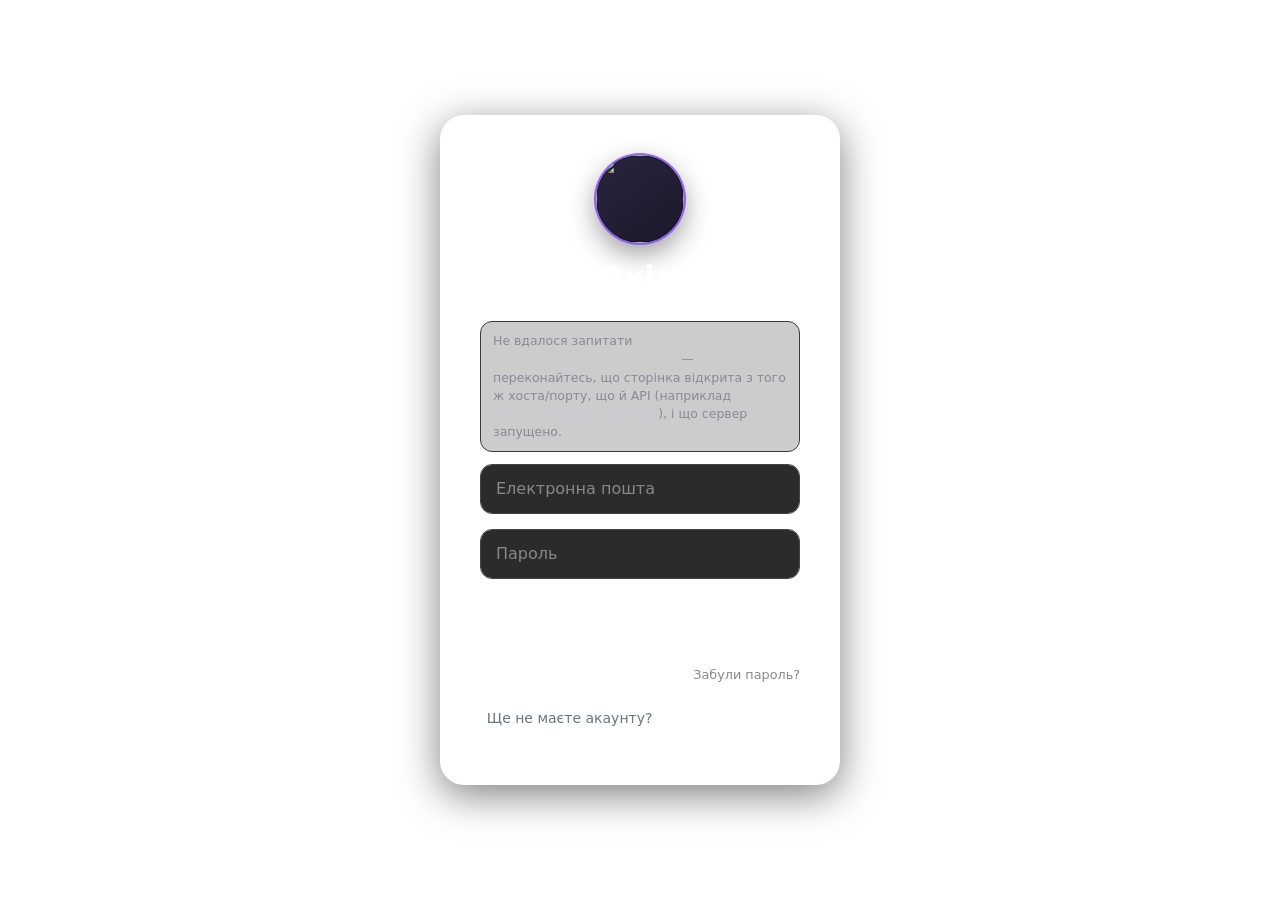
==== commit e7d872cc: "feat: implement password reset functionality with email notifications - Add email configuration opti" ====
--- a/frontend/pages/auth.html
+++ b/frontend/pages/auth.html
@@ -171,6 +171,29 @@
             font-size: 0.85em;
             color: #c8c8d4;
         }
+
+        /* --- Забули пароль --- */
+        .forgot-link {
+            display: block;
+            text-align: right;
+            font-size: 0.8rem;
+            color: #888;
+            text-decoration: none;
+            margin-top: 4px;
+            margin-bottom: 2px;
+            cursor: pointer;
+            transition: color 0.2s;
+        }
+        .forgot-link:hover { color: var(--accent-color); }
+
+        #forgot-form { display: none; }
+
+        .success-feedback {
+            color: #4ade80;
+            font-size: 0.85rem;
+            margin-bottom: 8px;
+            display: none;
+        }
     </style>
 </head>
 <body>
@@ -210,6 +233,22 @@
         </div>
         <div id="signin-server-err" class="error-feedback" style="display: none;"></div>
         <button type="submit" class="btn btn-auth">Увійти</button>
+        <a class="forgot-link" id="forgot-open-link">Забули пароль?</a>
+    </form>
+
+    <!-- ФОРМА «ЗАБУЛИ ПАРОЛЬ» -->
+    <form id="forgot-form" novalidate>
+        <p style="color:#aaa;font-size:0.85rem;margin-bottom:14px;">
+            Введіть email — надішлемо посилання для скидання пароля.
+        </p>
+        <div class="input-group-container" style="margin-bottom:12px;">
+            <input type="email" class="form-control" id="forgot-email" placeholder="Ваш email" required>
+            <div id="forgot-email-err" class="error-feedback"></div>
+        </div>
+        <div id="forgot-server-err" class="error-feedback" style="display:none;"></div>
+        <div id="forgot-success" class="success-feedback"></div>
+        <button type="submit" class="btn btn-auth" id="forgot-submit-btn">Надіслати посилання</button>
+        <a class="forgot-link" id="forgot-back-link" style="text-align:center;margin-top:10px;">← Назад до входу</a>
     </form>
 
     <div id="google-oauth-below">
@@ -409,6 +448,80 @@
         }
     });
 
+    // --- Забули пароль ---
+    const forgotOpenLink   = document.getElementById("forgot-open-link");
+    const forgotBackLink   = document.getElementById("forgot-back-link");
+    const forgotForm       = document.getElementById("forgot-form");
+    const forgotSubmitBtn  = document.getElementById("forgot-submit-btn");
+    const forgotSuccess    = document.getElementById("forgot-success");
+
+    function showForgotView() {
+        signInForm.classList.add("d-none");
+        forgotForm.style.display = "block";
+        const googleBelow = document.getElementById("google-oauth-below");
+        if (googleBelow) googleBelow.classList.add("d-none");
+        title.textContent = "Скидання пароля";
+        toggleText.style.display = "none";
+        clearErrors();
+        forgotSuccess.style.display = "none";
+        forgotSuccess.textContent = "";
+    }
+
+    function hideForgotView() {
+        forgotForm.style.display = "none";
+        signInForm.classList.remove("d-none");
+        const googleBelow = document.getElementById("google-oauth-below");
+        if (googleBelow) googleBelow.classList.remove("d-none");
+        title.textContent = "Вхід";
+        toggleText.style.display = "";
+        clearErrors();
+    }
+
+    if (forgotOpenLink) forgotOpenLink.addEventListener("click", (e) => { e.preventDefault(); showForgotView(); });
+    if (forgotBackLink) forgotBackLink.addEventListener("click", (e) => { e.preventDefault(); hideForgotView(); });
+
+    if (forgotForm) {
+        forgotForm.addEventListener("submit", async (e) => {
+            e.preventDefault();
+            clearErrors();
+            forgotSuccess.style.display = "none";
+            const emailVal = document.getElementById("forgot-email").value.trim();
+            if (!emailVal) {
+                showError("forgot-email", "forgot-email-err", "Введіть email");
+                return;
+            }
+            forgotSubmitBtn.disabled = true;
+            forgotSubmitBtn.textContent = "Надсилання…";
+            try {
+                const resp = await fetch("/api/users/forgot-password", {
+                    method: "POST",
+                    headers: { "Content-Type": "application/json" },
+                    body: JSON.stringify({ email: emailVal }),
+                });
+                let data = {};
+                try { data = await resp.json(); } catch (_) {}
+                if (resp.ok) {
+                    forgotSuccess.textContent = data.message || "Якщо такий email зареєстровано, лист надіслано.";
+                    forgotSuccess.style.display = "block";
+                    document.getElementById("forgot-email").value = "";
+                    forgotSubmitBtn.style.display = "none";
+                } else {
+                    const errEl = document.getElementById("forgot-server-err");
+                    errEl.textContent = (data && data.detail) ? detailToString(data.detail) : "Помилка. Спробуйте пізніше.";
+                    errEl.style.display = "block";
+                    forgotSubmitBtn.disabled = false;
+                    forgotSubmitBtn.textContent = "Надіслати посилання";
+                }
+            } catch (_) {
+                const errEl = document.getElementById("forgot-server-err");
+                errEl.textContent = "Немає зв'язку з сервером.";
+                errEl.style.display = "block";
+                forgotSubmitBtn.disabled = false;
+                forgotSubmitBtn.textContent = "Надіслати посилання";
+            }
+        });
+    }
+
     signUpForm.addEventListener("submit", async (e) => {
         e.preventDefault();
         clearErrors();
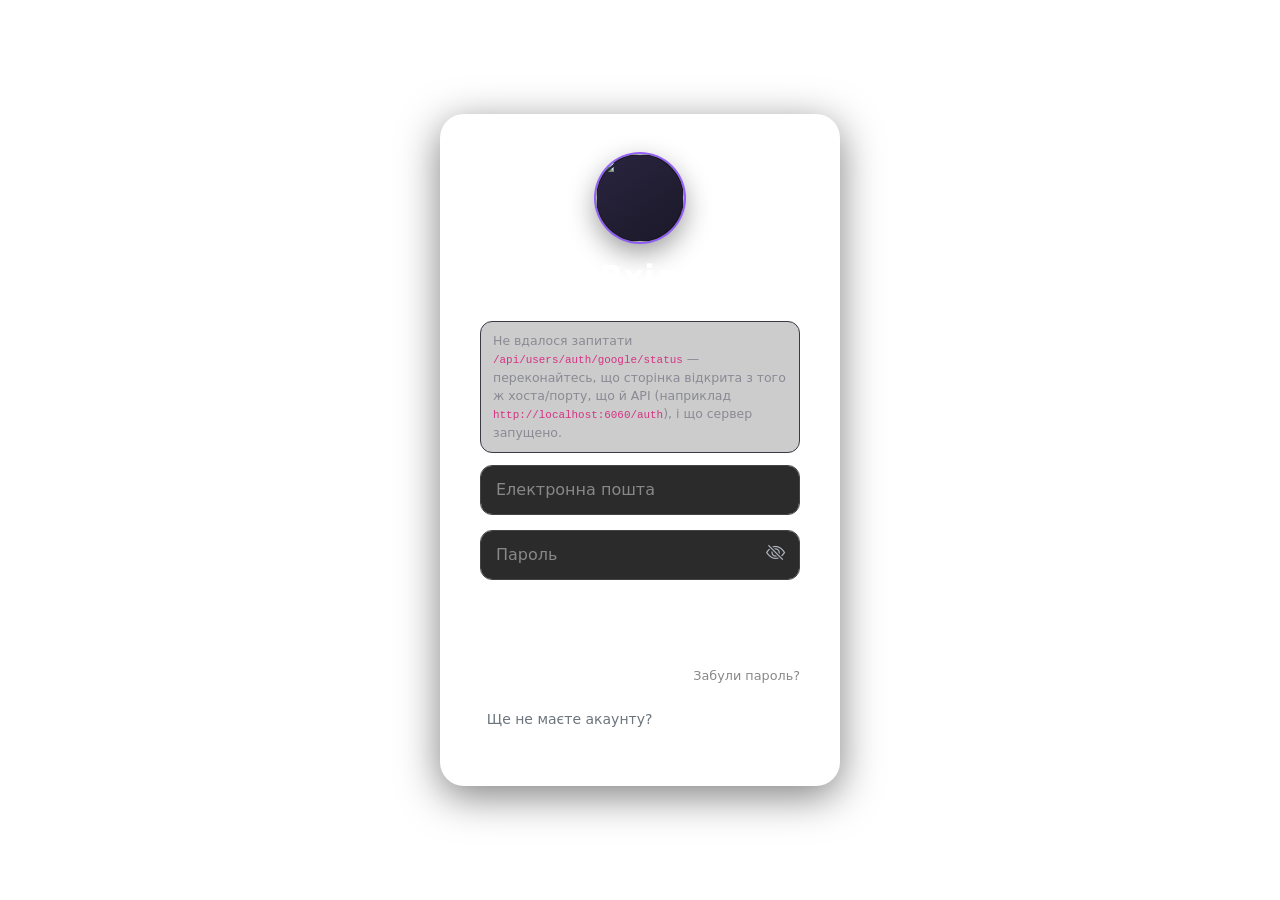
==== commit a0b3aedc: "Merge branch 'main' into feat/create-new-front" ====
--- a/frontend/pages/auth.html
+++ b/frontend/pages/auth.html
@@ -31,7 +31,6 @@
             text-align: center;
         }
 
-        /* Стиль полів вводу: темний фон, білий текст */
         .form-control {
             background-color: #2b2b2b !important;
             border: 1px solid #444 !important;
@@ -50,7 +49,6 @@
             box-shadow: 0 0 0 0.25rem rgba(138, 79, 255, 0.25) !important;
         }
 
-        /* Стиль фіолетової кнопки */
         .btn-auth {
             background-color: var(--accent-color) !important;
             color: white !important;
@@ -68,13 +66,12 @@
             transform: translateY(-2px);
         }
 
-        /* Повідомлення про помилки */
         .error-feedback {
             color: #ff5f5f;
             font-size: 0.85rem;
             text-align: left;
             margin-bottom: 10px;
-            display: none; /* Показуємо через JS */
+            display: none;
         }
 
         .is-invalid {
@@ -85,7 +82,6 @@
             margin-bottom: 15px;
         }
 
-        /* Аватар: круг обрізається в обгортці; кільце — box-shadow (без «зубців» як у border на img) */
         .auth-avatar-ring {
             width: 88px;
             height: 88px;
@@ -117,11 +113,6 @@
             color: #888;
             font-size: 0.8rem;
             margin: 1.25rem 0 1rem;
-        }
-        /* «або» після кнопки «Увійти», перед Google */
-        .auth-divider.auth-divider--below-primary {
-            margin-top: 1.15rem;
-            margin-bottom: 0.85rem;
         }
         .auth-divider::before,
         .auth-divider::after {
@@ -167,11 +158,108 @@
             border: 1px solid #3a3a45;
             background: rgba(0, 0, 0, 0.2);
         }
-        #google-oauth-hint code {
-            font-size: 0.85em;
-            color: #c8c8d4;
-        }
-
+
+        .input-group-container {
+            position: relative !important;
+            width: 100% !important;
+            margin-bottom: 15px !important;
+        }
+
+        .password-toggle-icon {
+            position: absolute !important;
+            right: 15px !important;
+            top: 24px !important; 
+            transform: translateY(-50%) !important;
+            cursor: pointer !important;
+            color: #adb5bd !important;
+            font-size: 1.2rem !important;
+            z-index: 100 !important;
+        }
+
+        .form-control[type="password"], 
+        .form-control[type="text"] {
+            padding-right: 45px !important;
+        }
+
+        input:-webkit-autofill {
+            -webkit-text-fill-color: white !important;
+            -webkit-box-shadow: 0 0 0px 1000px #2b2b2b inset !important;
+        }
+
+        /* --- СТИЛІ ДЛЯ НОВОГО МОДАЛЬНОГО ВІКНА В СТИЛІ "ВИХІД" --- */
+        .modal-overlay {
+            position: fixed;
+            top: 0; left: 0; width: 100%; height: 100%;
+            background: rgba(0, 0, 0, 0.8);
+            display: none; /* Показуємо через JS */
+            justify-content: center;
+            align-items: center;
+            z-index: 2000;
+        }
+
+        .custom-modal {
+            background: #1e1e1e;
+            width: 400px;
+            border-radius: 14px;
+            border: 1px solid #333;
+            overflow: hidden;
+            box-shadow: 0 20px 40px rgba(0,0,0,0.6);
+        }
+
+        .modal-header-custom {
+            padding: 15px 20px;
+            display: flex;
+            justify-content: space-between;
+            align-items: center;
+            border-bottom: 1px solid #333;
+        }
+
+        .modal-header-custom h5 {
+            margin: 0; color: white; font-size: 1.1rem;
+        }
+
+        .modal-body-custom {
+            padding: 20px;
+            color: #bbb;
+            font-size: 1rem;
+            text-align: left;
+        }
+
+        .modal-footer-custom {
+            padding: 12px 20px;
+            background: #181818;
+            display: flex;
+            justify-content: flex-end;
+            gap: 10px;
+        }
+
+        .btn-modal-ok {
+            background-color: var(--accent-color) !important;
+            color: white; border: none; padding: 8px 25px; border-radius: 8px; font-weight: 600; cursor: pointer;
+        }
+      /* 1. Прибираємо білий фон при автозаповненні Chrome/Safari */
+input:-webkit-autofill,
+input:-webkit-autofill:hover, 
+input:-webkit-autofill:focus, 
+input:-webkit-autofill:active {
+    /* Текст стає білим */
+    -webkit-text-fill-color: white !important;
+    /* Замінюємо білий фон внутрішньою тінню потрібного кольору (#2b2b2b — ваш темний фон) */
+    -webkit-box-shadow: 0 0 0px 1000px #2b2b2b inset !important;
+    /* Колір курсору */
+    caret-color: white !important;
+}
+
+/* 2. Додатково фіксуємо фокус, щоб при натисканні поле теж не ставало світлим */
+.form-control:focus {
+    background-color: #2b2b2b !important;
+    color: white !important;
+}
+
+/* 3. Для Firefox (якщо актуально) */
+input:filter(autofill) {
+    background-color: #2b2b2b !important;
+}  
         /* --- Забули пароль --- */
         .forgot-link {
             display: block;
@@ -198,27 +286,31 @@
 </head>
 <body>
 
+<!-- HTML НОВОЇ МОДАЛКИ -->
+<div id="success-modal" class="modal-overlay">
+    <div class="custom-modal">
+        <div class="modal-header-custom">
+            <h5>Реєстрація</h5>
+            <i class="bi bi-x-lg" style="cursor:pointer; color: #888;" onclick="closeModal()"></i>
+        </div>
+        <div class="modal-body-custom">
+            Ви успішно зареєструвалися! Тепер ви можете увійти у свій акаунт.
+        </div>
+        <div class="modal-footer-custom">
+            <button class="btn-modal-ok" onclick="closeModal()">OK</button>
+        </div>
+    </div>
+</div>
+
 <div class="auth-card">
     <div class="auth-avatar-ring" aria-hidden="true">
-        <img
-            src="/static/images/avatar1.png"
-            alt=""
-            width="176"
-            height="176"
-            decoding="async"
-            fetchpriority="low"
-        >
+        <img src="/static/images/avatar1.png" alt="" width="176" height="176">
     </div>
     
     <h2 id="form-title" class="mb-4 fw-bold text-white">Вхід</h2>
 
     <p id="google-oauth-hint" aria-live="polite">
-        Кнопки «через Google» тут немає, доки бекенд не бачить ключі OAuth.
-        Додайте у файл <code>.env</code> змінні <code>GOOGLE_CLIENT_ID</code> та
-        <code>GOOGLE_CLIENT_SECRET</code> (з Google Cloud Console), перезапустіть
-        сервер і оновіть сторінку. Окремої кнопки «Chrome» не потрібно — після
-        натискання «Продовжити з Google» вхід відбувається у вашому браузері
-        (зокрема Chrome). Деталі — у README, розділ «Вхід через Google».
+        Кнопки «через Google» тут немає, доки бекенд не бачить ключі OAuth...
     </p>
 
     <!-- ФОРМА ВХОДУ -->
@@ -229,6 +321,7 @@
         </div>
         <div class="input-group-container">
             <input type="password" class="form-control" id="signin-password" placeholder="Пароль" required>
+            <i class="bi bi-eye-slash password-toggle-icon" id="toggle-signin-password"></i>
             <div id="signin-pass-err" class="error-feedback"></div>
         </div>
         <div id="signin-server-err" class="error-feedback" style="display: none;"></div>
@@ -252,14 +345,9 @@
     </form>
 
     <div id="google-oauth-below">
-        <div
-            id="google-divider"
-            class="auth-divider auth-divider--below-primary"
-            style="display: none;"
-        >або</div>
+        <div id="google-divider" class="auth-divider auth-divider--below-primary" style="display: none;">або</div>
         <a id="google-signin-btn" class="btn-google" href="/api/users/auth/google/start">
-            <i class="bi bi-google"></i>
-            Продовжити з Google
+            <i class="bi bi-google"></i> Продовжити з Google
         </a>
     </div>
 
@@ -275,10 +363,12 @@
         </div>
         <div class="input-group-container">
             <input type="password" class="form-control" id="signup-password" placeholder="Пароль (мін. 6 симв.)" required>
+            <i class="bi bi-eye-slash password-toggle-icon" id="toggle-signup-password"></i>
             <div id="signup-pass-err" class="error-feedback"></div>
         </div>
         <div class="input-group-container">
             <input type="password" class="form-control" id="signup-confirm" placeholder="Повторіть пароль" required>
+            <i class="bi bi-eye-slash password-toggle-icon" id="toggle-signup-confirm"></i>
             <div id="signup-confirm-err" class="error-feedback"></div>
         </div>
         <button type="submit" class="btn btn-auth">Створити акаунт</button>
@@ -291,6 +381,10 @@
 
 <script src="https://cdn.jsdelivr.net/npm/bootstrap@5.3.0/dist/js/bootstrap.bundle.min.js"></script>
 <script>
+    // ФУНКЦІЇ МОДАЛКИ
+    function openModal() { document.getElementById('success-modal').style.display = 'flex'; }
+    function closeModal() { document.getElementById('success-modal').style.display = 'none'; location.reload(); }
+
     (async function initGoogleButton() {
         const btn = document.getElementById("google-signin-btn");
         const divider = document.getElementById("google-divider");
@@ -320,7 +414,7 @@
         missing_code: "Некоректна відповідь від Google. Спробуйте ще раз.",
         not_configured: "Сервер не налаштовано для Google-входу.",
         invalid_state: "Закінчився час сесії OAuth. Спробуйте ще раз.",
-        token_exchange: "Не вдалося обміняти код на токен (перевірте Client Secret і redirect URI).",
+        token_exchange: "Не вдалося обміняти код на токен.",
         no_access_token: "Google не повернув токен доступу.",
         userinfo: "Не вдалося отримати профіль з Google.",
         network: "Помилка мережі під час звернення до Google.",
@@ -335,9 +429,7 @@
     if (oauthErr) {
         const serverEl = document.getElementById("signin-server-err");
         if (serverEl) {
-            serverEl.textContent =
-                OAUTH_ERR_UK[oauthErr] ||
-                "Помилка входу через Google: " + oauthErr;
+            serverEl.textContent = OAUTH_ERR_UK[oauthErr] || "Помилка входу через Google: " + oauthErr;
             serverEl.style.display = "block";
         }
         window.history.replaceState({}, "", "/auth");
@@ -397,55 +489,21 @@
         clearErrors();
         const email = document.getElementById("signin-email").value;
         const password = document.getElementById("signin-password").value;
-
         try {
             const response = await fetch("/api/users/login", {
                 method: "POST",
                 headers: { "Content-Type": "application/json" },
                 body: JSON.stringify({ email, password }),
             });
-            let result = {};
-            try {
-                result = await response.json();
-            } catch (_) {
-                /* не JSON (рідко) */
-            }
-            const detailStr = detailToString(result.detail);
-
+            let result = await response.json();
             if (response.ok) {
                 localStorage.setItem('user', JSON.stringify(result.user));
-                if (result.access_token) {
-                    localStorage.setItem('access_token', result.access_token);
-                }
+                if (result.access_token) localStorage.setItem('access_token', result.access_token);
                 window.location.href = "/chat";
                 return;
             }
-
-            if (response.status >= 500) {
-                const serverEl = document.getElementById("signin-server-err");
-                if (serverEl) {
-                    serverEl.textContent =
-                        "Помилка на сервері під час входу (наприклад, застарілий формат пароля в базі). Спробуйте ще раз або зареєструйте новий акаунт. Деталі: "
-                        + (detailStr || response.statusText || "без опису");
-                    serverEl.style.display = "block";
-                }
-                return;
-            }
-
-            const low = detailStr.toLowerCase();
-            if (low.includes("email") || low.includes("found")) {
-                showError("signin-email", "signin-email-err", "Користувача не знайдено");
-            } else {
-                showError("signin-password", "signin-pass-err", detailStr || "Невірна пошта або пароль");
-            }
-        } catch (err) {
-            const serverEl = document.getElementById("signin-server-err");
-            if (serverEl) {
-                serverEl.textContent = "Немає зв'язку з сервером. Перевірте мережу та спробуйте ще раз.";
-                serverEl.style.display = "block";
-            }
-            console.error(err);
-        }
+            showError("signin-password", "signin-pass-err", "Невірна пошта або пароль");
+        } catch (err) { console.error(err); }
     });
 
     // --- Забули пароль ---
@@ -530,16 +588,14 @@
         const password = document.getElementById("signup-password").value;
         const confirm = document.getElementById("signup-confirm").value;
 
-        let hasError = false;
         if (password.length < 6) {
             showError("signup-password", "signup-pass-err", "Пароль має бути мін. 6 символів");
-            hasError = true;
+            return;
         }
         if (password !== confirm) {
             showError("signup-confirm", "signup-confirm-err", "Паролі не збігаються");
-            hasError = true;
-        }
-        if (hasError) return;
+            return;
+        }
 
         try {
             const response = await fetch("/api/users/register", {
@@ -549,10 +605,11 @@
             });
             const result = await response.json();
             if (response.ok) {
-                alert("Успішно! Тепер увійдіть.");
-                location.reload();
+                // ТУТ ЗАМІНЕНО ALERT НА МОДАЛКУ
+                openModal();
             } else {
-                if (result.detail.includes("Email")) {
+                const det = detailToString(result.detail);
+                if (det.includes("Email")) {
                     showError("signup-email", "signup-email-err", "Цей Email вже зайнятий");
                 } else {
                     showError("signup-username", "signup-user-err", "Помилка реєстрації");
@@ -560,6 +617,22 @@
             }
         } catch(err) { console.log(err); }
     });
+
+    function initPasswordToggle(inputId, iconId) {
+        const input = document.getElementById(inputId);
+        const icon = document.getElementById(iconId);
+        if (input && icon) {
+            icon.addEventListener('click', () => {
+                const isPassword = input.type === 'password';
+                input.type = isPassword ? 'text' : 'password';
+                icon.classList.toggle('bi-eye');
+                icon.classList.toggle('bi-eye-slash');
+            });
+        }
+    }
+    initPasswordToggle('signin-password', 'toggle-signin-password');
+    initPasswordToggle('signup-password', 'toggle-signup-password');
+    initPasswordToggle('signup-confirm', 'toggle-signup-confirm');
 </script>
 </body>
 </html>
